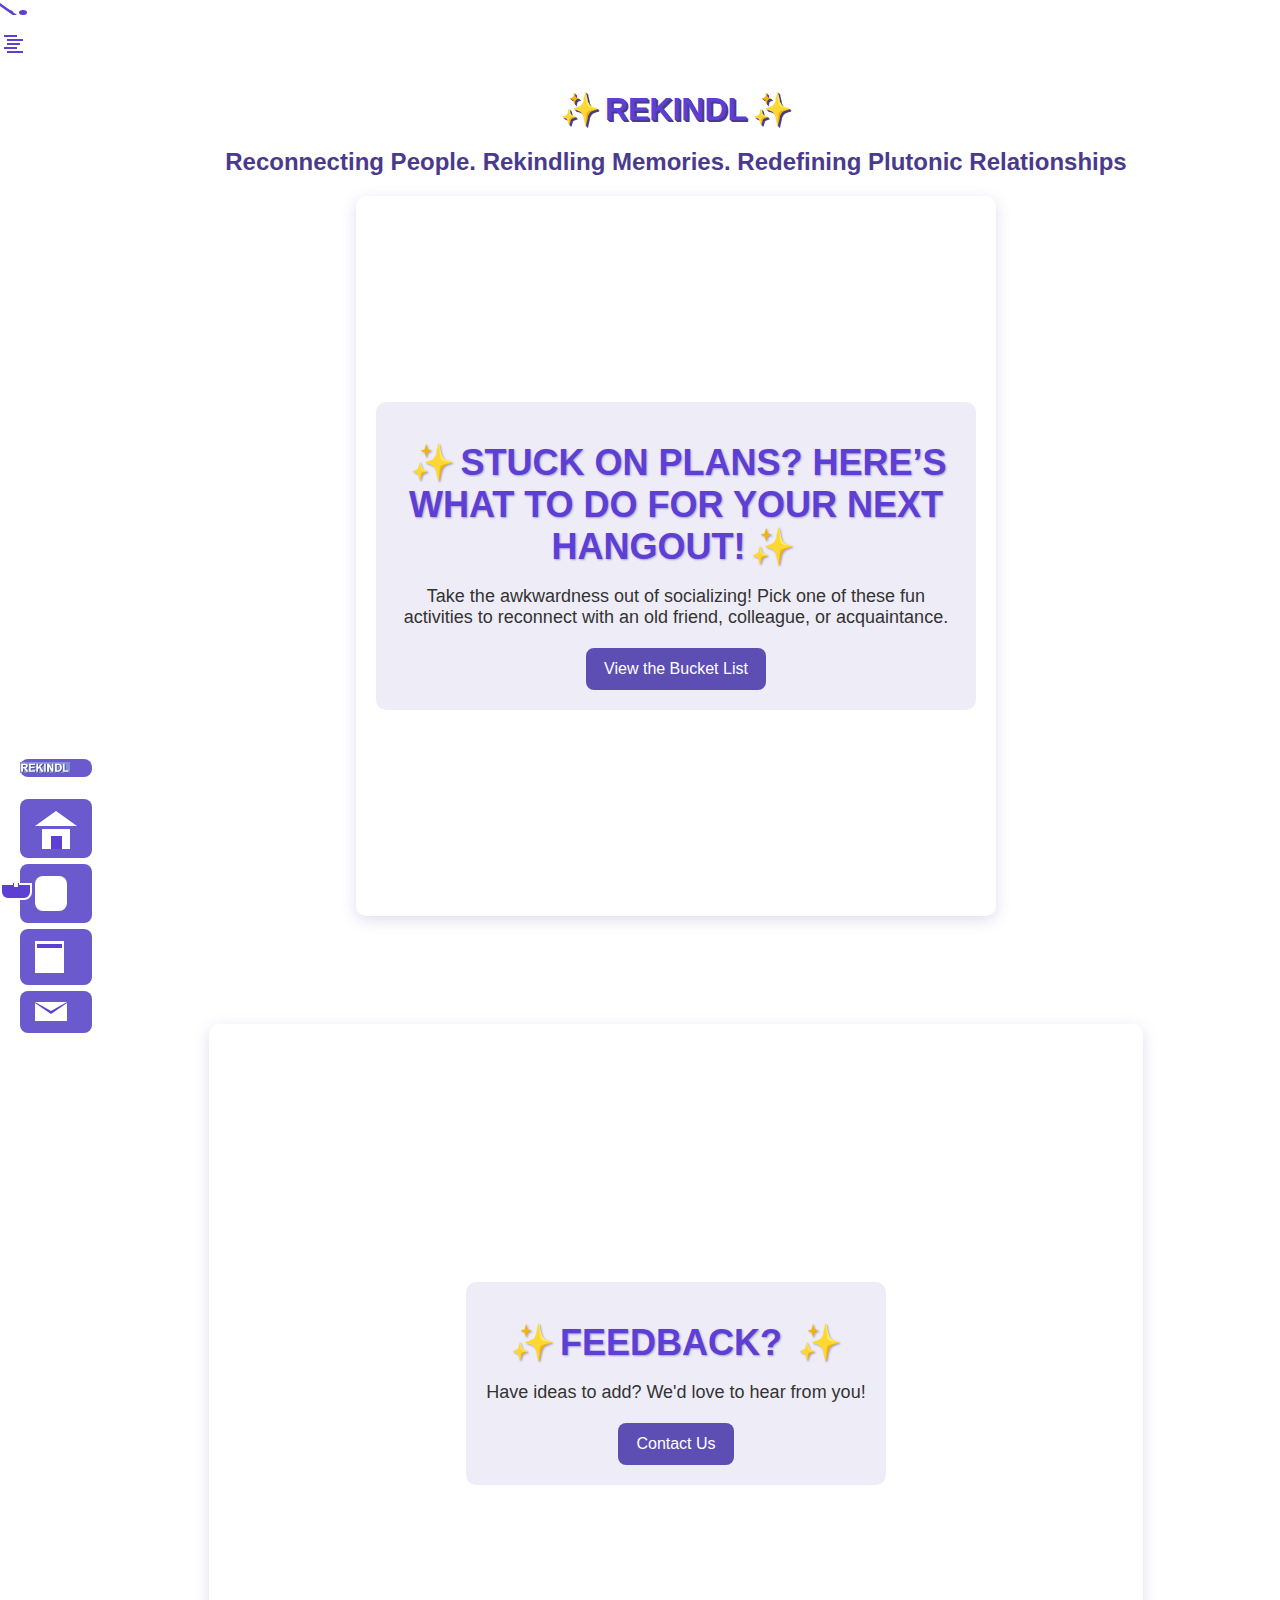
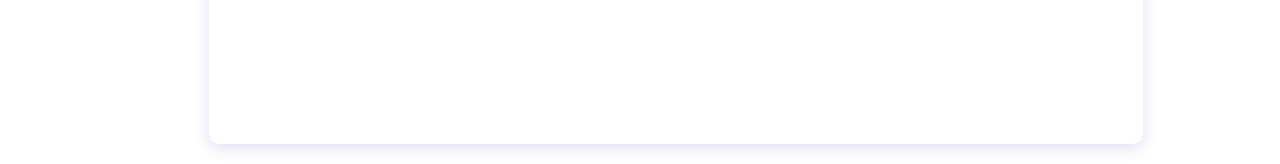
==== res/index.html @ 1a6eeeec "done" ====
<!DOCTYPE html>
<html lang="en">
<head>
    <meta charset="UTF-8">
    <meta name="viewport" content="width=device-width, initial-scale=1.0">
    <title>Reconnect & Explore</title>
    <link rel="stylesheet" href="style.css">
</head>
<body>

<!-- Navigation Bar -->
<nav>
        <li class="logo-item">
            <a href="index.html">
                <img src="logo.png" alt="Logo" class="logo">
            </a>
        </li>
    <ul>
        <li>
            <a href="index.html">
            <div class="home-icon">
                <div class="roof">
                    <div class="roof-edge"></div>
                </div>
                <div class="front"></div>
            </div>
            </a>
        </li>
        <li>
            <a href="about.html">
            <div class="about-icon">
                <div class="head">
                    <div class="eyes"></div>
                    <div class="beard"></div>
                </div>
            </div>
            </a>
        </li>
        <li>
            <a href="bucketList.html">
            <div class="work-icon">
                <div class="paper"></div>
                <div class="lines"></div>
                <div class="lines"></div>
                <div class="lines"></div>
            </div>
            </a>
        </li>
        <li>
            <a href="#.html">
            <div class="mail-icon">
                <div class="mail-base">
                    <div class="mail-top"></div>
                </div>
            </div>
            </a>
        </li>
    </ul>
</nav>
<div class="center">
    <div class="center-container">
    <section>
        <h1>ReKindl</h1>
        <h2>Reconnecting People. Rekindling Memories. Redefining Plutonic Relationships</h2>
    </section>

    <!-- Hero Section -->
    <header class="hero">
        <div class="hero-text">
            <h1>Stuck on Plans? Here’s What to Do for Your Next Hangout!</h1>
            <p>Take the awkwardness out of socializing! Pick one of these fun activities to reconnect with an old friend, colleague, or acquaintance.</p>
            <a href="bucketList.html" class="btn">View the Bucket List</a>
        </div>
    </header>


<!--            &lt;!&ndash; About Section &ndash;&gt;-->
<!--            <section id="bucketList" class="bucketList">-->
<!--                <h2>Why Reconnect?</h2>-->
<!--                <p>Life gets busy, and sometimes we lose touch with people we care about. This bucket list is designed to help you break the ice and create meaningful connections again.</p>-->
<!--            </section>-->

            <!-- Contact Section -->
        <br>
        <br>
        <br>
        <br>
        <br>
        <br>

        <section id="contact" class="hero">
            <div class="hero-text">
            <h1>Feedback? </h1>
                <p>Have ideas to add? We'd love to hear from you!</p>
                <a href="mailto:contact@reconnect.com" class="btn" style="color: white;">Contact Us</a>
            </div>
            </section>

    </div>
</div>



<script src="script.js"></script>
</body>
</html>
---- res/style.css ----
/* General Styles */
body {
    display: flex;
    justify-content: center;
    align-items: center;
    font-family: "Poppins", sans-serif;
    background: white;
    color: #333;
    min-height: 100vh;
    text-align: center;
    padding: 20px;
    margin: 0;
    padding-top: 70px;
    max-width: 100%;
}

/* Container */
.container {
    width: 100%;
    text-align: center;
    max-width: 1200px;
    margin: auto;
    background: white;
    padding: 25px;
    border-radius: 12px;
    box-shadow: 0 4px 10px rgba(102, 51, 153, 0.2);
    animation: fadeIn 0.6s ease-in-out;
}

section {
    width: 100%;
    text-align: center;
    position: relative;
    left: 0; /* Changed from 100px to center properly */
}

/* Heading */
h1 {
    margin: 20px 0 10px 0;
    font-size: 32px;
    font-family: 'Montserrat', sans-serif;
    text-transform: uppercase;
    text-shadow: 1px 1px 0px #4a3a8c,
    2px 2px 0px #4a3a8c;
    color: #5d3fd3; /* Changed from white to purple for white background */
}

p {
    font-size: 16px;
    color: #333;
    margin-bottom: 20px;
}

/* Checklist Styling */
ul {
    list-style: none;
    padding: 0;
    max-height: 400px;
    overflow-y: auto;
    scrollbar-width: thin;
    scrollbar-color: #6a5acd transparent;
}

/* Individual List Item */
li {
    display: flex;
    align-items: center;
    justify-content: space-between;
    padding: 12px 15px;
    margin: 6px 0;
    background: #6a5acd;
    border-radius: 8px;
    font-size: 16px;
    transition: background 0.3s;
    color: white;
}

li:hover {
    background: #5d4eb3;
}

/* Custom Checkboxes */
input[type="checkbox"] {
    transform: scale(1.3);
    cursor: pointer;
    accent-color: #4a3a8c;
}

/* Reset Button */
button {
    margin-top: 20px;
    padding: 12px 18px;
    border: none;
    background: #6a5acd;
    color: white;
    font-size: 16px;
    cursor: pointer;
    border-radius: 8px;
    transition: 0.3s ease;
}

button:hover {
    background: #5d4eb3;
}

/* Scrollbar Customization */
ul::-webkit-scrollbar {
    width: 6px;
}

ul::-webkit-scrollbar-thumb {
    background: #6a5acd;
    border-radius: 10px;
}

ul::-webkit-scrollbar-track {
    background: transparent;
}

/* Fade-in Animation */
@keyframes fadeIn {
    from {
        opacity: 0;
        transform: translateY(-10px);
    }
    to {
        opacity: 1;
        transform: translateY(0);
    }
}

/* Navigation Bar */
*,*:before,*:after {
    box-sizing: border-box;
}

:after {
    content: "";
}

h2 {
    font-size: 24px;
    color: #4a3a8c;
}

/* Side Navigation Icons */
nav.side-nav {
        float: left;
        position: fixed;
        top: 0;
        left: 0;
        background: transparent;
        z-index: 100;
    }

nav.side-nav ul {
    text-align: center;
}

nav.side-nav ul li {
    position: relative;
    width: 70px;
    cursor: pointer;
    background: #5d3fd3;
    text-transform: uppercase;
    transition: all .4s ease-out;
    color: white;
}

nav.side-nav ul li:after {
    position: absolute;
    background: white;
    color: #5d3fd3;
    top: 0;
    left: 70px;
    width: 70px; height: 100%;
    opacity: .5;
    transform: perspective(400px) rotateY(90deg);
    transform-origin: 0 100%;
    transition: all .4s ease-out;
}

nav.side-nav ul li:nth-child(1):after {
    content: "Home";
    line-height: 88px;
}
nav.side-nav ul li:nth-child(2):after {
    content: "bucketList";
    line-height: 88px;
}
nav.side-nav ul li:nth-child(3):after {
    content: "Work";
    line-height: 85px;
}
nav.side-nav ul li:nth-child(4):after {
    content: "Say hi";
    line-height: 70px;
}

nav.side-nav ul li:hover {
    transform: translateX(-70px);
}

nav.side-nav ul li:hover:after {
    opacity: 1;
    transform: perspective(400px) rotateY(0deg) scale(1);
}

nav.side-nav ul li > div {
    display: inline-block;
    padding: 25px 0;
    background: transparent;
}

nav.side-nav ul li div { position: relative; }

/* Icon designs */
.roof {
    width: 0;
    height: 0;
    top: 2px;
    border-style: solid;
    border-width: 0 21px 15px 21px;
    border-color: transparent transparent #ffffff transparent;
}

.roof-edge {
    position: absolute;
    z-index: 20;
    left: -17px;
    top: 3px;
    width: 0;
    height: 0;
    border-style: solid;
    border-width: 0 17px 12px 17px;
    border-color: transparent transparent #5d3fd3 transparent;
}
/*white triangle over blue-violet triangle*/
.roof-edge:after {
    position: absolute;
    left: -14.5px;
    top: 3px;
    width: 0;
    height: 0;
    border-style: solid;
    border-width: 0 14.5px 10px 14.5px;
    border-color: transparent transparent white transparent;
}

.front {
    position: relative;
    top: 3px;
    width: 28.5px;
    height: 20px;
    margin: 0 auto;
    background: white;
}
/*door*/
.front:after {
    position: absolute;
    background: #5d3fd3;
    width: 11px;
    height: 13px;
    bottom: 0;
    left: 9px;
}

/*/// About me ////*/

.head {
    width: 32px;
    height: 35px;
    background: white;
    border-radius: 8px;
}
/*mouth*/
.head:after {
    width: 4px;
    height: 10px;
    background: white;
    position: absolute;
    border-radius: 4px 0 0 4px;
    top: 21px;
    left: 14px;
    transform: rotate(270deg);
}

.eyes {
    width: 8px;
    height: 5px;
    border-radius: 50%;
    position: absolute;
    top: 10px;
    left: 5px;
    background: #5d3fd3;
}
/*right eye*/
.eyes:after {
    width: 8px;
    height: 5px;
    border-radius: 50%;
    position: absolute;
    top: 0;
    left: 14px;
    background: #5d3fd3;
}

.beard {
    width: 32px;
    height: 17px;
    background: #5d3fd3;
    border: 2px solid white;
    position: absolute;
    bottom: 0;
    left: 0;
    border-radius: 0 0 8px 8px;
}
/*nose*/
.beard:after {
    position: absolute;
    top: -2px;
    left: 11px;
    background: white;
    width: 6px;
    height: 4px;
    border-left: 1px solid #5d3fd3;
    border-right: 1px solid #5d3fd3;
}

/*//work//*/

.paper {
    position: relative;
    height: 32px;
    width: 29px;
    background: white;
    border: 2px solid white;
}

/*window*/
.paper:after {
    position: absolute;
    top: 1px;
    left: 0;
    width: 25px;
    height: 29px;
    background: white;
    border-top: 4px solid #5d3fd3;
}

.lines {
    position: absolute;
    top: 36px;
    left: 5px;
    width: 11px;
    box-shadow: 0 0 0 1px #5d3fd3;
}

.lines:after {
    position: absolute;
    top: 4px;
    left: 3px;
    width: 14px;
    box-shadow: 0 0 0 1px #5d3fd3;
}

.lines:nth-child(2) {
    position: absolute;
    top: 44px;
    left: 8px;
    width: 11px;
}

.lines:nth-child(2):after {
    position: absolute;
    top: 4px;
    left: -3px;
    width: 11px;
}

.lines:nth-child(3) {
    position: absolute;
    top: 52px;
    left: 8px;
    width: 14px;
}

.lines:nth-child(3):after {
    display: none;
}

/*//mail //*/

.mail-base {
    position: relative;
    width: 32px;
    height: 18px;
    background: white;
}

.mail-top {
    position: absolute;
    z-index: 20;
    left: 0;
    top: 0;
    width: 0;
    height: 0;
    transform: rotate(180deg);
    border-style: solid;
    border-width: 0 16px 11px 16px;
    border-color: transparent transparent #5d3fd3 transparent;
}

.mail-top:after {
    position: absolute;
    z-index: 20;
    left: -16px;
    top: 3px;
    width: 0;
    height: 0;
    border-style: solid;
    border-width: 0 16px 9px 16px;
    border-color: transparent transparent white transparent;
}

/* Hero Section */
.hero {
    height: 80vh;
    display: flex;
    flex-direction: column;
    align-items: center;
    justify-content: center;
    text-align: center;
    color: #333; /* Changed from white to dark for white background */
    padding: 20px;
    background: white; /* Changed from gradient to white */
    border-radius: 10px;
    box-shadow: 0 4px 15px rgba(93, 78, 179, 0.2);
}

.hero-text {
    max-width: 600px;
    background: rgba(93, 78, 179, 0.1); /* Lighter bg for white background */
    padding: 20px;
    border-radius: 10px;
}

.hero h1 {
    font-size: 36px;
    margin-bottom: 10px;
    text-shadow: 1px 1px 2px rgba(93, 78, 179, 0.5);
    color: #5d3fd3; /* Changed from white to purple */
}

.hero p {
    font-size: 18px;
    margin-bottom: 20px;
    color: #333; /* Changed from white to dark */
}

/* Button Styles */
.btn {
    background: #5d4eb3;
    color: white;
    padding: 12px 18px;
    text-decoration: none;
    font-size: 16px;
    border-radius: 8px;
    display: inline-block;
    transition: 0.3s;
}

.btn:hover {
    background: #4a3a8c;
}

/* About Section */
.about, .contact {
    text-align: center;
    padding: 50px 20px;
    max-width: 800px;
    margin: auto;
}

.about p, .contact p {
    font-size: 18px;
    color: #333;
}

/* Contact Section */
.contact {
    background: white; /* Changed from purple to white */
    padding: 50px 20px;
    color: #333; /* Changed from white to dark */
    border-radius: 10px;
    box-shadow: 0 4px 15px rgba(93, 78, 179, 0.2);
}

.contact p {
    color: #333; /* Changed from white to dark */
}

.contact a {
    margin-top: 10px;
    color: #5d3fd3; /* Changed from white to purple */
    text-decoration: underline;
}

.center-container {
    display: flex;
    flex-direction: column;
    align-items: center;
    text-align: center;
    width: 80%;
    margin: 0 auto;
}

/* ===== BUCKET LIST SPECIFIC STYLES ===== */

/* Main Navigation Bar for all pages */
nav.main-nav {
    display: flex;
    justify-content: space-between;
    align-items: center;
    background: #5d3fd3;
    padding: 15px 30px;
    position: fixed;
    top: 0;
    left: 0;
    width: 100%;
    box-shadow: 0 2px 8px rgba(0, 0, 0, 0.1);
    z-index: 1000;
}

nav.main-nav .logo {
    font-size: 24px;
    font-weight: 700;
    color: white;
    text-transform: uppercase;
    letter-spacing: 1px;
}

nav.main-nav .logo a {
    color: white;
    text-decoration: none;
    display: flex;
    align-items: center;
}

nav.main-nav .logo img {
    width: 40px;
    height: auto;
    margin-right: 10px;
}

nav.main-nav ul {
    display: flex;
    list-style: none;
    margin: 0;
    padding: 0;
    max-height: none;
    overflow: visible;
}

nav.main-nav ul li {
    margin: 0 10px;
    background: transparent;
    width: auto;
    transform: none;
}

nav.main-nav ul li a {
    color: white;
    text-decoration: none;
    padding: 8px 15px;
    border-radius: 5px;
    transition: background 0.3s;
}

nav.main-nav ul li a:hover, nav.main-nav ul li a.active {
    background: rgba(255, 255, 255, 0.2);
}

/* Bucket List Container */
.container h1 {
    color: #5d3fd3;
    font-size: 32px;
    margin: 20px 0 15px;
    text-shadow: none;
    text-transform: none;
}

/* Bucket List Items */
#bucket-list {
    margin: 20px 0;
}

#bucket-list li {
    background: #6a5acd;
    padding: 15px;
    margin-bottom: 10px;
    border-radius: 8px;
    display: flex;
    align-items: center;
    justify-content: space-between;
    transition: all 0.3s;
    cursor: pointer;
    color: white;
}

#bucket-list li:hover {
    background: #5d4eb3;
    transform: translateY(-2px);
}

#bucket-list li.completed {
    background: #9084db;
    text-decoration: line-through;
    opacity: 0.7;
}

/* Reset Button for Bucket List */
#reset {
    background: #5d3fd3;
    color: white;
    border: none;
    padding: 12px 24px;
    border-radius: 8px;
    font-size: 16px;
    cursor: pointer;
    transition: all 0.3s;
    margin-top: 20px;
}

#reset:hover {
    background: #4a3a8c;
    transform: translateY(-2px);
}

/* Adjustments for mobile view */
@media (max-width: 768px) {
    nav.main-nav {
        flex-direction: column;
        padding: 15px;
    }

    nav.main-nav .logo {
        margin-bottom: 15px;
    }

    nav.main-nav ul {
        width: 100%;
        justify-content: center;
    }

    nav.main-nav ul li {
        margin: 0 5px;
    }

    .container {
        padding: 15px;
    }

    nav.side-nav {
        display: none; /* Hide side nav on mobile */
    }
}

/* Fun emoji animations for bucket list */
@keyframes bounce {
    0%, 100% { transform: translateY(0); }
    50% { transform: translateY(-10px); }
}

h1::before,
h1::after {
    content: "✨";
    display: inline-block;
    animation: bounce 2s infinite;
    margin: 0 5px;
}

/* Additional styles for the center class */
.center {
    width: 100%;
    display: flex;
    justify-content: center;
    align-items: center;
}

/* Style the logo */
.logo {
    width: 50px;
    height: auto;
    margin-right: 20px;
}

/* Optionally style the logo list item */
.logo-item {
    list-style-type: none;
    padding: 0;
    margin: 0;
}
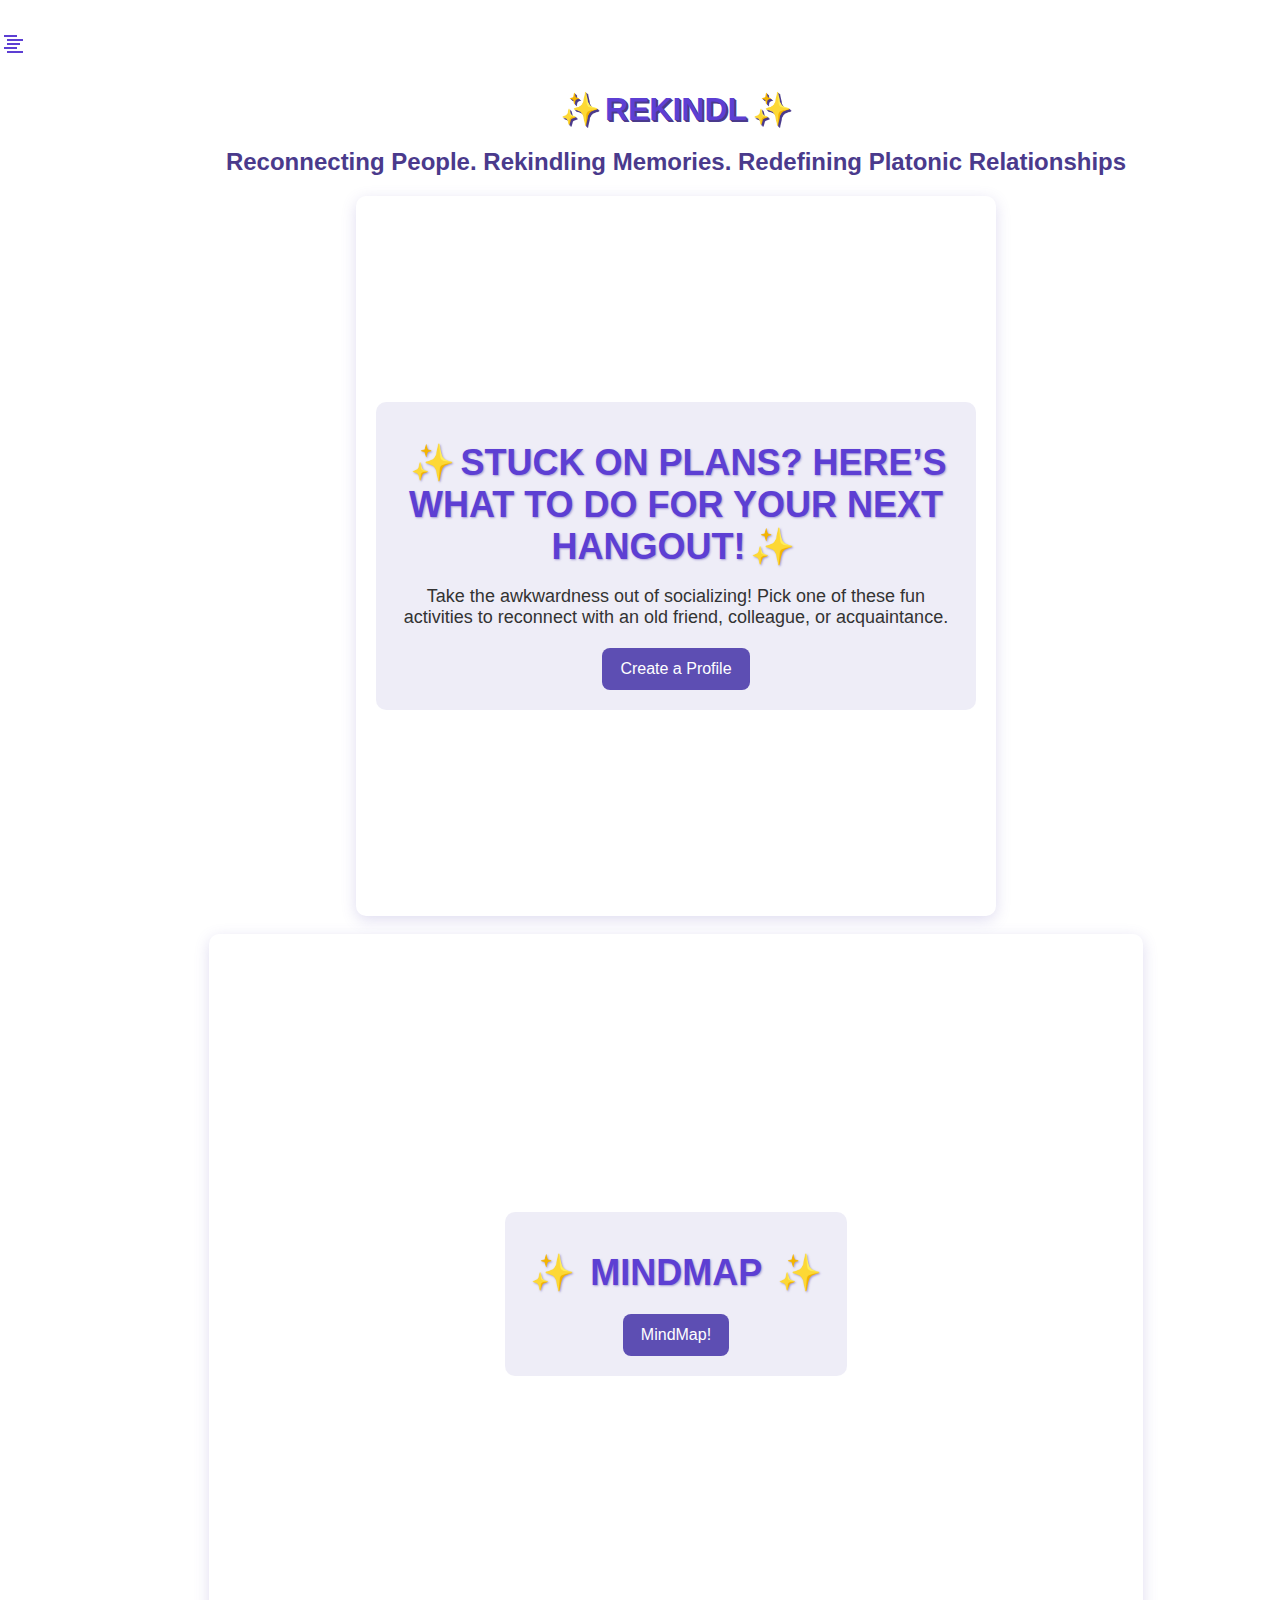
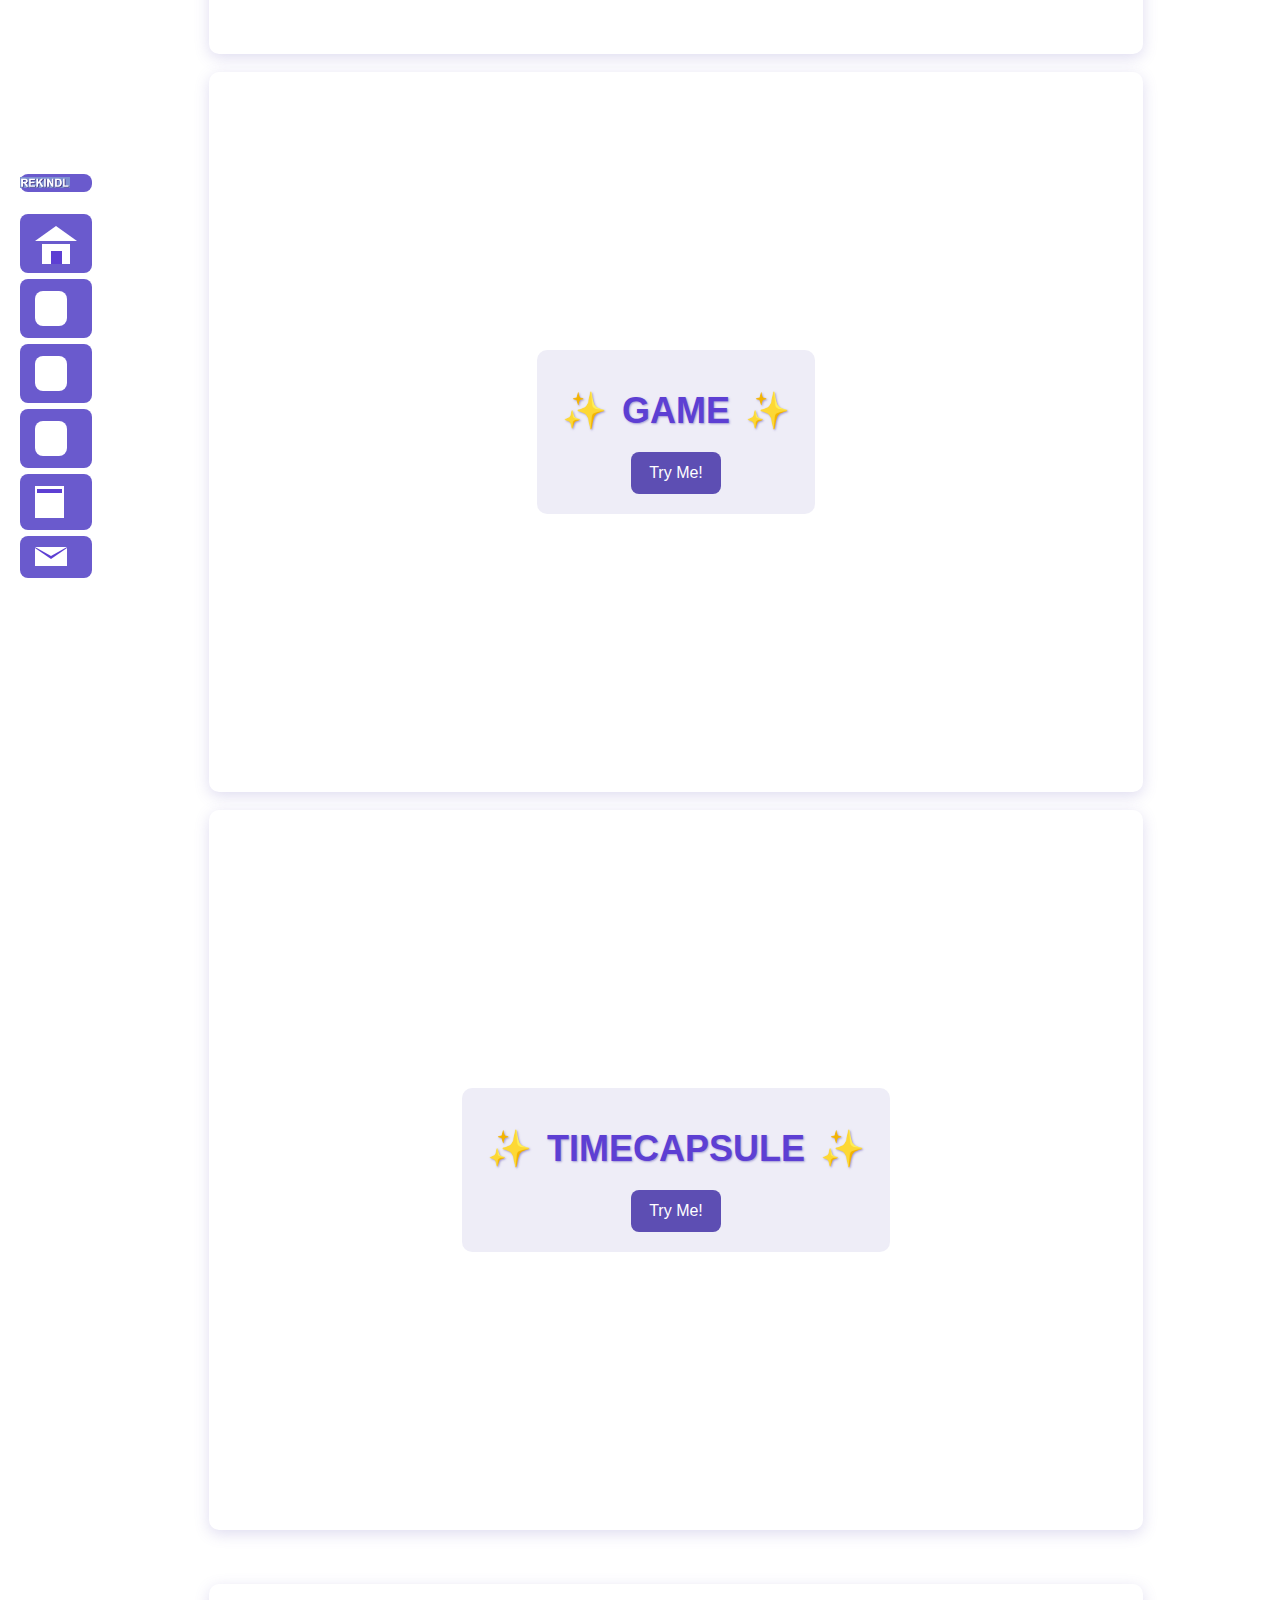
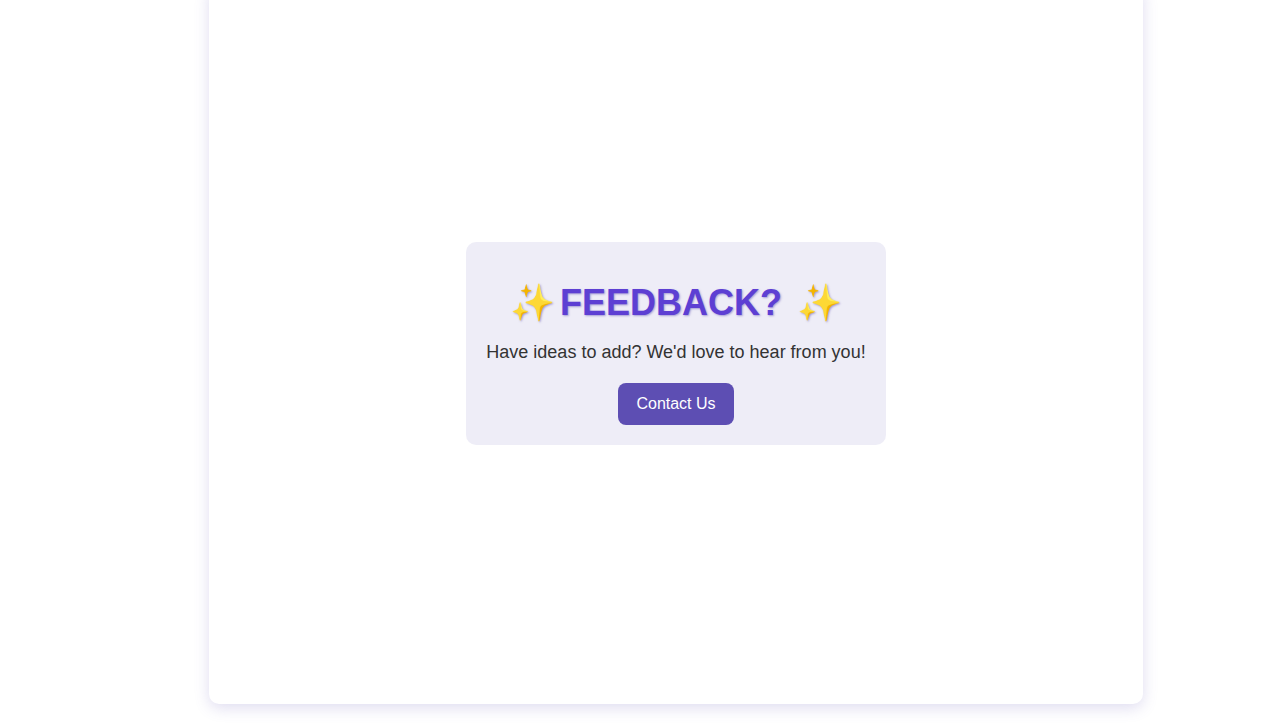
==== commit 8b8934ef: "last changes" ====
--- a/res/index.html
+++ b/res/index.html
@@ -1,106 +1,143 @@
-<!DOCTYPE html>
-<html lang="en">
-<head>
-    <meta charset="UTF-8">
-    <meta name="viewport" content="width=device-width, initial-scale=1.0">
-    <title>Reconnect & Explore</title>
-    <link rel="stylesheet" href="style.css">
-</head>
-<body>
-
-<!-- Navigation Bar -->
-<nav>
-        <li class="logo-item">
-            <a href="index.html">
-                <img src="logo.png" alt="Logo" class="logo">
-            </a>
-        </li>
-    <ul>
-        <li>
-            <a href="index.html">
-            <div class="home-icon">
-                <div class="roof">
-                    <div class="roof-edge"></div>
-                </div>
-                <div class="front"></div>
-            </div>
-            </a>
-        </li>
-        <li>
-            <a href="about.html">
-            <div class="about-icon">
-                <div class="head">
-                    <div class="eyes"></div>
-                    <div class="beard"></div>
-                </div>
-            </div>
-            </a>
-        </li>
-        <li>
-            <a href="bucketList.html">
-            <div class="work-icon">
-                <div class="paper"></div>
-                <div class="lines"></div>
-                <div class="lines"></div>
-                <div class="lines"></div>
-            </div>
-            </a>
-        </li>
-        <li>
-            <a href="#.html">
-            <div class="mail-icon">
-                <div class="mail-base">
-                    <div class="mail-top"></div>
-                </div>
-            </div>
-            </a>
-        </li>
-    </ul>
-</nav>
-<div class="center">
-    <div class="center-container">
-    <section>
-        <h1>ReKindl</h1>
-        <h2>Reconnecting People. Rekindling Memories. Redefining Plutonic Relationships</h2>
-    </section>
-
-    <!-- Hero Section -->
-    <header class="hero">
-        <div class="hero-text">
-            <h1>Stuck on Plans? Here’s What to Do for Your Next Hangout!</h1>
-            <p>Take the awkwardness out of socializing! Pick one of these fun activities to reconnect with an old friend, colleague, or acquaintance.</p>
-            <a href="bucketList.html" class="btn">View the Bucket List</a>
-        </div>
-    </header>
-
-
-<!--            &lt;!&ndash; About Section &ndash;&gt;-->
-<!--            <section id="bucketList" class="bucketList">-->
-<!--                <h2>Why Reconnect?</h2>-->
-<!--                <p>Life gets busy, and sometimes we lose touch with people we care about. This bucket list is designed to help you break the ice and create meaningful connections again.</p>-->
-<!--            </section>-->
-
-            <!-- Contact Section -->
-        <br>
-        <br>
-        <br>
-        <br>
-        <br>
-        <br>
-
-        <section id="contact" class="hero">
-            <div class="hero-text">
-            <h1>Feedback? </h1>
-                <p>Have ideas to add? We'd love to hear from you!</p>
-                <a href="mailto:contact@reconnect.com" class="btn" style="color: white;">Contact Us</a>
-            </div>
-            </section>
-
-    </div>
-</div>
-
-
-
-<script src="script.js"></script>
-</body>
-</html>
+<!DOCTYPE html>
+<html lang="en">
+<head>
+    <meta charset="UTF-8">
+    <meta name="viewport" content="width=device-width, initial-scale=1.0">
+    <title>Reconnect & Explore</title>
+    <link rel="stylesheet" href="style.css">
+</head>
+<body>
+
+<!-- Navigation Bar -->
+<nav>
+    <li class="logo-item">
+        <a href="index.html">
+            <img src="logo.png" alt="Logo" class="logo">
+        </a>
+    </li>
+    <ul>
+        <li>
+            <a href="index.html">
+                <div class="home-icon">
+                    <div class="roof">
+                    </div>
+                    <div class="front"></div>
+                </div>
+            </a>
+        </li>
+        <li>
+            <a href="about.html">
+                <div class="about-icon">
+                    <div class="head">
+                    </div>
+                </div>
+            </a>
+        </li>
+        <li>
+            <a href="mind_map.html">
+                <div class="about-icon">
+                    <div class="head">
+                    </div>
+                </div>
+            </a>
+        </li>
+        <li>
+            <a href="battleship.html">
+                <div class="about-icon">
+                    <div class="head">
+                    </div>
+                </div>
+            </a>
+        </li>
+        <li>
+            <a href="bucketList.html">
+                <div class="work-icon">
+                    <div class="paper"></div>
+                    <div class="lines"></div>
+                    <div class="lines"></div>
+                    <div class="lines"></div>
+                </div>
+            </a>
+        </li>
+        <li>
+            <a href="#.html">
+                <div class="mail-icon">
+                    <div class="mail-base">
+                        <div class="mail-top"></div>
+                    </div>
+                </div>
+            </a>
+        </li>
+    </ul>
+</nav>
+
+<div class="center">
+    <div class="center-container">
+    <section>
+        <h1>ReKindl</h1>
+        <h2>Reconnecting People. Rekindling Memories. Redefining Platonic Relationships</h2>
+    </section>
+
+    <!-- Hero Section -->
+    <header class="hero">
+        <div class="hero-text">
+            <h1>Stuck on Plans? Here’s What to Do for Your Next Hangout!</h1>
+            <p>Take the awkwardness out of socializing! Pick one of these fun activities to reconnect with an old friend, colleague, or acquaintance.</p>
+            <a href="profile.html" class="btn">Create a Profile</a>
+        </div>
+    </header>
+
+
+<!--            &lt;!&ndash; About Section &ndash;&gt;-->
+<!--            <section id="bucketList" class="bucketList">-->
+<!--                <h2>Why Reconnect?</h2>-->
+<!--                <p>Life gets busy, and sometimes we lose touch with people we care about. This bucket list is designed to help you break the ice and create meaningful connections again.</p>-->
+<!--            </section>-->
+
+            <!-- Contact Section -->
+        <br>
+        <section id="mindmap" class="hero">
+            <div class="hero-text">
+                <h1> Mindmap </h1>
+                <p></p>
+                <a href="mind_map.html" class="btn">MindMap!</a>
+            </div>
+        </section>
+        <br>
+        <section id="game" class="hero">
+            <div class="hero-text">
+                <h1> Game </h1>
+                <p></p>
+                <a href="battleshipsgame.html" class="btn">Try Me!</a>
+            </div>
+        </section>
+        <br>
+        <section id="timecapsule" class="hero">
+            <div class="hero-text">
+                <h1> TimeCapsule </h1>
+                <p></p>
+                <a href="TimeCapsule.html" class="btn">Try Me!</a>
+            </div>
+        </section>
+        <br>
+        <br>
+        <br>
+
+        <section id="contact" class="hero">
+            <div class="hero-text">
+            <h1>Feedback? </h1>
+                <p>Have ideas to add? We'd love to hear from you!</p>
+                <a href="mailto:contact@reconnect.com" class="btn" style="color: white;">Contact Us</a>
+            </div>
+            </section>
+
+
+
+    </div>
+</div>
+
+
+
+<script src="script.js"></script>
+</body>
+</html>
--- a/res/style.css
+++ b/res/style.css
@@ -1,703 +1,662 @@
-/* General Styles */
-body {
-    display: flex;
-    justify-content: center;
-    align-items: center;
-    font-family: "Poppins", sans-serif;
-    background: white;
-    color: #333;
-    min-height: 100vh;
-    text-align: center;
-    padding: 20px;
-    margin: 0;
-    padding-top: 70px;
-    max-width: 100%;
-}
-
-/* Container */
-.container {
-    width: 100%;
-    text-align: center;
-    max-width: 1200px;
-    margin: auto;
-    background: white;
-    padding: 25px;
-    border-radius: 12px;
-    box-shadow: 0 4px 10px rgba(102, 51, 153, 0.2);
-    animation: fadeIn 0.6s ease-in-out;
-}
-
-section {
-    width: 100%;
-    text-align: center;
-    position: relative;
-    left: 0; /* Changed from 100px to center properly */
-}
-
-/* Heading */
-h1 {
-    margin: 20px 0 10px 0;
-    font-size: 32px;
-    font-family: 'Montserrat', sans-serif;
-    text-transform: uppercase;
-    text-shadow: 1px 1px 0px #4a3a8c,
-    2px 2px 0px #4a3a8c;
-    color: #5d3fd3; /* Changed from white to purple for white background */
-}
-
-p {
-    font-size: 16px;
-    color: #333;
-    margin-bottom: 20px;
-}
-
-/* Checklist Styling */
-ul {
-    list-style: none;
-    padding: 0;
-    max-height: 400px;
-    overflow-y: auto;
-    scrollbar-width: thin;
-    scrollbar-color: #6a5acd transparent;
-}
-
-/* Individual List Item */
-li {
-    display: flex;
-    align-items: center;
-    justify-content: space-between;
-    padding: 12px 15px;
-    margin: 6px 0;
-    background: #6a5acd;
-    border-radius: 8px;
-    font-size: 16px;
-    transition: background 0.3s;
-    color: white;
-}
-
-li:hover {
-    background: #5d4eb3;
-}
-
-/* Custom Checkboxes */
-input[type="checkbox"] {
-    transform: scale(1.3);
-    cursor: pointer;
-    accent-color: #4a3a8c;
-}
-
-/* Reset Button */
-button {
-    margin-top: 20px;
-    padding: 12px 18px;
-    border: none;
-    background: #6a5acd;
-    color: white;
-    font-size: 16px;
-    cursor: pointer;
-    border-radius: 8px;
-    transition: 0.3s ease;
-}
-
-button:hover {
-    background: #5d4eb3;
-}
-
-/* Scrollbar Customization */
-ul::-webkit-scrollbar {
-    width: 6px;
-}
-
-ul::-webkit-scrollbar-thumb {
-    background: #6a5acd;
-    border-radius: 10px;
-}
-
-ul::-webkit-scrollbar-track {
-    background: transparent;
-}
-
-/* Fade-in Animation */
-@keyframes fadeIn {
-    from {
-        opacity: 0;
-        transform: translateY(-10px);
-    }
-    to {
-        opacity: 1;
-        transform: translateY(0);
-    }
-}
-
-/* Navigation Bar */
-*,*:before,*:after {
-    box-sizing: border-box;
-}
-
-:after {
-    content: "";
-}
-
-h2 {
-    font-size: 24px;
-    color: #4a3a8c;
-}
-
-/* Side Navigation Icons */
-nav.side-nav {
-        float: left;
-        position: fixed;
-        top: 0;
-        left: 0;
-        background: transparent;
-        z-index: 100;
-    }
-
-nav.side-nav ul {
-    text-align: center;
-}
-
-nav.side-nav ul li {
-    position: relative;
-    width: 70px;
-    cursor: pointer;
-    background: #5d3fd3;
-    text-transform: uppercase;
-    transition: all .4s ease-out;
-    color: white;
-}
-
-nav.side-nav ul li:after {
-    position: absolute;
-    background: white;
-    color: #5d3fd3;
-    top: 0;
-    left: 70px;
-    width: 70px; height: 100%;
-    opacity: .5;
-    transform: perspective(400px) rotateY(90deg);
-    transform-origin: 0 100%;
-    transition: all .4s ease-out;
-}
-
-nav.side-nav ul li:nth-child(1):after {
-    content: "Home";
-    line-height: 88px;
-}
-nav.side-nav ul li:nth-child(2):after {
-    content: "bucketList";
-    line-height: 88px;
-}
-nav.side-nav ul li:nth-child(3):after {
-    content: "Work";
-    line-height: 85px;
-}
-nav.side-nav ul li:nth-child(4):after {
-    content: "Say hi";
-    line-height: 70px;
-}
-
-nav.side-nav ul li:hover {
-    transform: translateX(-70px);
-}
-
-nav.side-nav ul li:hover:after {
-    opacity: 1;
-    transform: perspective(400px) rotateY(0deg) scale(1);
-}
-
-nav.side-nav ul li > div {
-    display: inline-block;
-    padding: 25px 0;
-    background: transparent;
-}
-
-nav.side-nav ul li div { position: relative; }
-
-/* Icon designs */
-.roof {
-    width: 0;
-    height: 0;
-    top: 2px;
-    border-style: solid;
-    border-width: 0 21px 15px 21px;
-    border-color: transparent transparent #ffffff transparent;
-}
-
-.roof-edge {
-    position: absolute;
-    z-index: 20;
-    left: -17px;
-    top: 3px;
-    width: 0;
-    height: 0;
-    border-style: solid;
-    border-width: 0 17px 12px 17px;
-    border-color: transparent transparent #5d3fd3 transparent;
-}
-/*white triangle over blue-violet triangle*/
-.roof-edge:after {
-    position: absolute;
-    left: -14.5px;
-    top: 3px;
-    width: 0;
-    height: 0;
-    border-style: solid;
-    border-width: 0 14.5px 10px 14.5px;
-    border-color: transparent transparent white transparent;
-}
-
-.front {
-    position: relative;
-    top: 3px;
-    width: 28.5px;
-    height: 20px;
-    margin: 0 auto;
-    background: white;
-}
-/*door*/
-.front:after {
-    position: absolute;
-    background: #5d3fd3;
-    width: 11px;
-    height: 13px;
-    bottom: 0;
-    left: 9px;
-}
-
-/*/// About me ////*/
-
-.head {
-    width: 32px;
-    height: 35px;
-    background: white;
-    border-radius: 8px;
-}
-/*mouth*/
-.head:after {
-    width: 4px;
-    height: 10px;
-    background: white;
-    position: absolute;
-    border-radius: 4px 0 0 4px;
-    top: 21px;
-    left: 14px;
-    transform: rotate(270deg);
-}
-
-.eyes {
-    width: 8px;
-    height: 5px;
-    border-radius: 50%;
-    position: absolute;
-    top: 10px;
-    left: 5px;
-    background: #5d3fd3;
-}
-/*right eye*/
-.eyes:after {
-    width: 8px;
-    height: 5px;
-    border-radius: 50%;
-    position: absolute;
-    top: 0;
-    left: 14px;
-    background: #5d3fd3;
-}
-
-.beard {
-    width: 32px;
-    height: 17px;
-    background: #5d3fd3;
-    border: 2px solid white;
-    position: absolute;
-    bottom: 0;
-    left: 0;
-    border-radius: 0 0 8px 8px;
-}
-/*nose*/
-.beard:after {
-    position: absolute;
-    top: -2px;
-    left: 11px;
-    background: white;
-    width: 6px;
-    height: 4px;
-    border-left: 1px solid #5d3fd3;
-    border-right: 1px solid #5d3fd3;
-}
-
-/*//work//*/
-
-.paper {
-    position: relative;
-    height: 32px;
-    width: 29px;
-    background: white;
-    border: 2px solid white;
-}
-
-/*window*/
-.paper:after {
-    position: absolute;
-    top: 1px;
-    left: 0;
-    width: 25px;
-    height: 29px;
-    background: white;
-    border-top: 4px solid #5d3fd3;
-}
-
-.lines {
-    position: absolute;
-    top: 36px;
-    left: 5px;
-    width: 11px;
-    box-shadow: 0 0 0 1px #5d3fd3;
-}
-
-.lines:after {
-    position: absolute;
-    top: 4px;
-    left: 3px;
-    width: 14px;
-    box-shadow: 0 0 0 1px #5d3fd3;
-}
-
-.lines:nth-child(2) {
-    position: absolute;
-    top: 44px;
-    left: 8px;
-    width: 11px;
-}
-
-.lines:nth-child(2):after {
-    position: absolute;
-    top: 4px;
-    left: -3px;
-    width: 11px;
-}
-
-.lines:nth-child(3) {
-    position: absolute;
-    top: 52px;
-    left: 8px;
-    width: 14px;
-}
-
-.lines:nth-child(3):after {
-    display: none;
-}
-
-/*//mail //*/
-
-.mail-base {
-    position: relative;
-    width: 32px;
-    height: 18px;
-    background: white;
-}
-
-.mail-top {
-    position: absolute;
-    z-index: 20;
-    left: 0;
-    top: 0;
-    width: 0;
-    height: 0;
-    transform: rotate(180deg);
-    border-style: solid;
-    border-width: 0 16px 11px 16px;
-    border-color: transparent transparent #5d3fd3 transparent;
-}
-
-.mail-top:after {
-    position: absolute;
-    z-index: 20;
-    left: -16px;
-    top: 3px;
-    width: 0;
-    height: 0;
-    border-style: solid;
-    border-width: 0 16px 9px 16px;
-    border-color: transparent transparent white transparent;
-}
-
-/* Hero Section */
-.hero {
-    height: 80vh;
-    display: flex;
-    flex-direction: column;
-    align-items: center;
-    justify-content: center;
-    text-align: center;
-    color: #333; /* Changed from white to dark for white background */
-    padding: 20px;
-    background: white; /* Changed from gradient to white */
-    border-radius: 10px;
-    box-shadow: 0 4px 15px rgba(93, 78, 179, 0.2);
-}
-
-.hero-text {
-    max-width: 600px;
-    background: rgba(93, 78, 179, 0.1); /* Lighter bg for white background */
-    padding: 20px;
-    border-radius: 10px;
-}
-
-.hero h1 {
-    font-size: 36px;
-    margin-bottom: 10px;
-    text-shadow: 1px 1px 2px rgba(93, 78, 179, 0.5);
-    color: #5d3fd3; /* Changed from white to purple */
-}
-
-.hero p {
-    font-size: 18px;
-    margin-bottom: 20px;
-    color: #333; /* Changed from white to dark */
-}
-
-/* Button Styles */
-.btn {
-    background: #5d4eb3;
-    color: white;
-    padding: 12px 18px;
-    text-decoration: none;
-    font-size: 16px;
-    border-radius: 8px;
-    display: inline-block;
-    transition: 0.3s;
-}
-
-.btn:hover {
-    background: #4a3a8c;
-}
-
-/* About Section */
-.about, .contact {
-    text-align: center;
-    padding: 50px 20px;
-    max-width: 800px;
-    margin: auto;
-}
-
-.about p, .contact p {
-    font-size: 18px;
-    color: #333;
-}
-
-/* Contact Section */
-.contact {
-    background: white; /* Changed from purple to white */
-    padding: 50px 20px;
-    color: #333; /* Changed from white to dark */
-    border-radius: 10px;
-    box-shadow: 0 4px 15px rgba(93, 78, 179, 0.2);
-}
-
-.contact p {
-    color: #333; /* Changed from white to dark */
-}
-
-.contact a {
-    margin-top: 10px;
-    color: #5d3fd3; /* Changed from white to purple */
-    text-decoration: underline;
-}
-
-.center-container {
-    display: flex;
-    flex-direction: column;
-    align-items: center;
-    text-align: center;
-    width: 80%;
-    margin: 0 auto;
-}
-
-/* ===== BUCKET LIST SPECIFIC STYLES ===== */
-
-/* Main Navigation Bar for all pages */
-nav.main-nav {
-    display: flex;
-    justify-content: space-between;
-    align-items: center;
-    background: #5d3fd3;
-    padding: 15px 30px;
-    position: fixed;
-    top: 0;
-    left: 0;
-    width: 100%;
-    box-shadow: 0 2px 8px rgba(0, 0, 0, 0.1);
-    z-index: 1000;
-}
-
-nav.main-nav .logo {
-    font-size: 24px;
-    font-weight: 700;
-    color: white;
-    text-transform: uppercase;
-    letter-spacing: 1px;
-}
-
-nav.main-nav .logo a {
-    color: white;
-    text-decoration: none;
-    display: flex;
-    align-items: center;
-}
-
-nav.main-nav .logo img {
-    width: 40px;
-    height: auto;
-    margin-right: 10px;
-}
-
-nav.main-nav ul {
-    display: flex;
-    list-style: none;
-    margin: 0;
-    padding: 0;
-    max-height: none;
-    overflow: visible;
-}
-
-nav.main-nav ul li {
-    margin: 0 10px;
-    background: transparent;
-    width: auto;
-    transform: none;
-}
-
-nav.main-nav ul li a {
-    color: white;
-    text-decoration: none;
-    padding: 8px 15px;
-    border-radius: 5px;
-    transition: background 0.3s;
-}
-
-nav.main-nav ul li a:hover, nav.main-nav ul li a.active {
-    background: rgba(255, 255, 255, 0.2);
-}
-
-/* Bucket List Container */
-.container h1 {
-    color: #5d3fd3;
-    font-size: 32px;
-    margin: 20px 0 15px;
-    text-shadow: none;
-    text-transform: none;
-}
-
-/* Bucket List Items */
-#bucket-list {
-    margin: 20px 0;
-}
-
-#bucket-list li {
-    background: #6a5acd;
-    padding: 15px;
-    margin-bottom: 10px;
-    border-radius: 8px;
-    display: flex;
-    align-items: center;
-    justify-content: space-between;
-    transition: all 0.3s;
-    cursor: pointer;
-    color: white;
-}
-
-#bucket-list li:hover {
-    background: #5d4eb3;
-    transform: translateY(-2px);
-}
-
-#bucket-list li.completed {
-    background: #9084db;
-    text-decoration: line-through;
-    opacity: 0.7;
-}
-
-/* Reset Button for Bucket List */
-#reset {
-    background: #5d3fd3;
-    color: white;
-    border: none;
-    padding: 12px 24px;
-    border-radius: 8px;
-    font-size: 16px;
-    cursor: pointer;
-    transition: all 0.3s;
-    margin-top: 20px;
-}
-
-#reset:hover {
-    background: #4a3a8c;
-    transform: translateY(-2px);
-}
-
-/* Adjustments for mobile view */
-@media (max-width: 768px) {
-    nav.main-nav {
-        flex-direction: column;
-        padding: 15px;
-    }
-
-    nav.main-nav .logo {
-        margin-bottom: 15px;
-    }
-
-    nav.main-nav ul {
-        width: 100%;
-        justify-content: center;
-    }
-
-    nav.main-nav ul li {
-        margin: 0 5px;
-    }
-
-    .container {
-        padding: 15px;
-    }
-
-    nav.side-nav {
-        display: none; /* Hide side nav on mobile */
-    }
-}
-
-/* Fun emoji animations for bucket list */
-@keyframes bounce {
-    0%, 100% { transform: translateY(0); }
-    50% { transform: translateY(-10px); }
-}
-
-h1::before,
-h1::after {
-    content: "✨";
-    display: inline-block;
-    animation: bounce 2s infinite;
-    margin: 0 5px;
-}
-
-/* Additional styles for the center class */
-.center {
-    width: 100%;
-    display: flex;
-    justify-content: center;
-    align-items: center;
-}
-
-/* Style the logo */
-.logo {
-    width: 50px;
-    height: auto;
-    margin-right: 20px;
-}
-
-/* Optionally style the logo list item */
-.logo-item {
-    list-style-type: none;
-    padding: 0;
-    margin: 0;
+/* General Styles */
+body {
+    display: flex;
+    justify-content: center;
+    align-items: center;
+    font-family: "Poppins", sans-serif;
+    background: white;
+    color: #333;
+    min-height: 100vh;
+    text-align: center;
+    padding: 20px;
+    margin: 0;
+    padding-top: 70px;
+    max-width: 100%;
+}
+
+/* Container */
+.container {
+    width: 100%;
+    text-align: center;
+    max-width: 1200px;
+    margin: auto;
+    background: white;
+    padding: 25px;
+    border-radius: 12px;
+    box-shadow: 0 4px 10px rgba(102, 51, 153, 0.2);
+    animation: fadeIn 0.6s ease-in-out;
+}
+
+section {
+    width: 100%;
+    text-align: center;
+    position: relative;
+    left: 0; /* Changed from 100px to center properly */
+}
+
+/* Heading */
+h1 {
+    margin: 20px 0 10px 0;
+    font-size: 32px;
+    font-family: 'Montserrat', sans-serif;
+    text-transform: uppercase;
+    text-shadow: 1px 1px 0px #4a3a8c,
+    2px 2px 0px #4a3a8c;
+    color: #5d3fd3; /* Changed from white to purple for white background */
+}
+
+p {
+    font-size: 16px;
+    color: #333;
+    margin-bottom: 20px;
+}
+
+/* Checklist Styling */
+ul {
+    list-style: none;
+    padding: 0;
+    max-height: 400px;
+    overflow-y: auto;
+    scrollbar-width: thin;
+    scrollbar-color: #6a5acd transparent;
+}
+
+/* Individual List Item */
+li {
+    display: flex;
+    align-items: center;
+    justify-content: space-between;
+    padding: 12px 15px;
+    margin: 6px 0;
+    background: #6a5acd;
+    border-radius: 8px;
+    font-size: 16px;
+    transition: background 0.3s;
+    color: white;
+}
+
+li:hover {
+    background: #5d4eb3;
+}
+
+/* Custom Checkboxes */
+input[type="checkbox"] {
+    transform: scale(1.3);
+    cursor: pointer;
+    accent-color: #4a3a8c;
+}
+
+/* Reset Button */
+button {
+    margin-top: 20px;
+    padding: 12px 18px;
+    border: none;
+    background: #6a5acd;
+    color: white;
+    font-size: 16px;
+    cursor: pointer;
+    border-radius: 8px;
+    transition: 0.3s ease;
+}
+
+button:hover {
+    background: #5d4eb3;
+}
+
+/* Scrollbar Customization */
+ul::-webkit-scrollbar {
+    width: 6px;
+}
+
+ul::-webkit-scrollbar-thumb {
+    background: #6a5acd;
+    border-radius: 10px;
+}
+
+ul::-webkit-scrollbar-track {
+    background: transparent;
+}
+
+/* Fade-in Animation */
+@keyframes fadeIn {
+    from {
+        opacity: 0;
+        transform: translateY(-10px);
+    }
+    to {
+        opacity: 1;
+        transform: translateY(0);
+    }
+}
+
+/* Navigation Bar */
+*,*:before,*:after {
+    box-sizing: border-box;
+}
+
+:after {
+    content: "";
+}
+
+h2 {
+    font-size: 24px;
+    color: #4a3a8c;
+}
+
+/* Side Navigation Icons */
+nav.side-nav {
+    float: left;
+    position: fixed;
+    top: 100px;
+    left: 0;
+    background: transparent;
+    z-index: 100;
+}
+
+nav.side-nav ul {
+    text-align: center;
+}
+
+nav.side-nav ul li {
+    position: relative;
+    width: 70px;
+    cursor: pointer;
+    background: #5d3fd3;
+    text-transform: uppercase;
+    transition: all .4s ease-out;
+    color: white;
+}
+
+nav.side-nav ul li:after {
+    position: absolute;
+    background: white;
+    color: #5d3fd3;
+    top: 0;
+    left: 70px;
+    width: 70px; height: 100%;
+    opacity: .5;
+    transform: perspective(400px) rotateY(90deg);
+    transform-origin: 0 100%;
+    transition: all .4s ease-out;
+}
+
+nav.side-nav ul li:nth-child(1):after {
+    content: "Home";
+    line-height: 88px;
+}
+nav.side-nav ul li:nth-child(2):after {
+    content: "bucketList";
+    line-height: 88px;
+}
+nav.side-nav ul li:nth-child(3):after {
+    content: "Work";
+    line-height: 85px;
+}
+nav.side-nav ul li:nth-child(4):after {
+    content: "Say hi";
+    line-height: 70px;
+}
+
+nav.side-nav ul li:hover {
+    transform: translateX(-70px);
+}
+
+nav.side-nav ul li:hover:after {
+    opacity: 1;
+    transform: perspective(400px) rotateY(0deg) scale(1);
+}
+
+nav.side-nav ul li > div {
+    display: inline-block;
+    padding: 25px 0;
+    background: transparent;
+}
+
+nav.side-nav ul li div { position: relative; }
+
+/* Icon designs */
+.roof {
+    width: 0;
+    height: 0;
+    top: 2px;
+    border-style: solid;
+    border-width: 0 21px 15px 21px;
+    border-color: transparent transparent #ffffff transparent;
+}
+
+.roof-edge {
+    position: absolute;
+    z-index: 20;
+    left: -17px;
+    top: 3px;
+    width: 0;
+    height: 0;
+    border-style: solid;
+    border-width: 0 17px 12px 17px;
+    border-color: transparent transparent #5d3fd3 transparent;
+}
+/*white triangle over blue-violet triangle*/
+.roof-edge:after {
+    position: absolute;
+    left: -14.5px;
+    top: 3px;
+    width: 0;
+    height: 0;
+    border-style: solid;
+    border-width: 0 14.5px 10px 14.5px;
+    border-color: transparent transparent white transparent;
+}
+
+.front {
+    position: relative;
+    top: 3px;
+    width: 28.5px;
+    height: 20px;
+    margin: 0 auto;
+    background: white;
+}
+/*door*/
+.front:after {
+    position: absolute;
+    background: #5d3fd3;
+    width: 11px;
+    height: 13px;
+    bottom: 0;
+    left: 9px;
+}
+
+/*/// About me ////*/
+
+.head {
+    width: 32px;
+    height: 35px;
+    background: white;
+    border-radius: 8px;
+}
+/*mouth*/
+.head:after {
+    width: 4px;
+    height: 10px;
+    background: white;
+    position: absolute;
+    border-radius: 4px 0 0 4px;
+    top: 21px;
+    left: 14px;
+    transform: rotate(270deg);
+}
+
+
+/*//work//*/
+
+.paper {
+    position: relative;
+    height: 32px;
+    width: 29px;
+    background: white;
+    border: 2px solid white;
+}
+
+/*window*/
+.paper:after {
+    position: absolute;
+    top: 1px;
+    left: 0;
+    width: 25px;
+    height: 29px;
+    background: white;
+    border-top: 4px solid #5d3fd3;
+}
+
+.lines {
+    position: absolute;
+    top: 36px;
+    left: 5px;
+    width: 11px;
+    box-shadow: 0 0 0 1px #5d3fd3;
+}
+
+.lines:after {
+    position: absolute;
+    top: 4px;
+    left: 3px;
+    width: 14px;
+    box-shadow: 0 0 0 1px #5d3fd3;
+}
+
+.lines:nth-child(2) {
+    position: absolute;
+    top: 44px;
+    left: 8px;
+    width: 11px;
+}
+
+.lines:nth-child(2):after {
+    position: absolute;
+    top: 4px;
+    left: -3px;
+    width: 11px;
+}
+
+.lines:nth-child(3) {
+    position: absolute;
+    top: 52px;
+    left: 8px;
+    width: 14px;
+}
+
+.lines:nth-child(3):after {
+    display: none;
+}
+
+/*//mail //*/
+
+.mail-base {
+    position: relative;
+    width: 32px;
+    height: 18px;
+    background: white;
+}
+
+.mail-top {
+    position: absolute;
+    z-index: 20;
+    left: 0;
+    top: 0;
+    width: 0;
+    height: 0;
+    transform: rotate(180deg);
+    border-style: solid;
+    border-width: 0 16px 11px 16px;
+    border-color: transparent transparent #5d3fd3 transparent;
+}
+
+.mail-top:after {
+    position: absolute;
+    z-index: 20;
+    left: -16px;
+    top: 3px;
+    width: 0;
+    height: 0;
+    border-style: solid;
+    border-width: 0 16px 9px 16px;
+    border-color: transparent transparent white transparent;
+}
+
+/* Hero Section */
+.hero {
+    height: 80vh;
+    display: flex;
+    flex-direction: column;
+    align-items: center;
+    justify-content: center;
+    text-align: center;
+    color: #333; /* Changed from white to dark for white background */
+    padding: 20px;
+    background: white; /* Changed from gradient to white */
+    border-radius: 10px;
+    box-shadow: 0 4px 15px rgba(93, 78, 179, 0.2);
+}
+
+.hero-text {
+    max-width: 600px;
+    background: rgba(93, 78, 179, 0.1); /* Lighter bg for white background */
+    padding: 20px;
+    border-radius: 10px;
+}
+
+.hero h1 {
+    font-size: 36px;
+    margin-bottom: 10px;
+    text-shadow: 1px 1px 2px rgba(93, 78, 179, 0.5);
+    color: #5d3fd3; /* Changed from white to purple */
+}
+
+.hero p {
+    font-size: 18px;
+    margin-bottom: 20px;
+    color: #333; /* Changed from white to dark */
+}
+
+/* Button Styles */
+.btn {
+    background: #5d4eb3;
+    color: white;
+    padding: 12px 18px;
+    text-decoration: none;
+    font-size: 16px;
+    border-radius: 8px;
+    display: inline-block;
+    transition: 0.3s;
+}
+
+.btn:hover {
+    background: #4a3a8c;
+}
+
+/* About Section */
+.about, .contact {
+    text-align: center;
+    padding: 50px 20px;
+    max-width: 800px;
+    margin: auto;
+}
+
+.about p, .contact p {
+    font-size: 18px;
+    color: #333;
+}
+
+/* Contact Section */
+.contact {
+    background: white; /* Changed from purple to white */
+    padding: 50px 20px;
+    color: #333; /* Changed from white to dark */
+    border-radius: 10px;
+    box-shadow: 0 4px 15px rgba(93, 78, 179, 0.2);
+}
+
+.contact p {
+    color: #333; /* Changed from white to dark */
+}
+
+.contact a {
+    margin-top: 10px;
+    color: #5d3fd3; /* Changed from white to purple */
+    text-decoration: underline;
+}
+
+.center-container {
+    display: flex;
+    flex-direction: column;
+    align-items: center;
+    text-align: center;
+    width: 80%;
+    margin: 0 auto;
+}
+
+/* ===== BUCKET LIST SPECIFIC STYLES ===== */
+
+/* Main Navigation Bar for all pages */
+nav.main-nav {
+    display: flex;
+    justify-content: space-between;
+    align-items: center;
+    background: #5d3fd3;
+    padding: 15px 30px;
+    position: fixed;
+    top: 0;
+    left: 0;
+    width: 100%;
+    box-shadow: 0 2px 8px rgba(0, 0, 0, 0.1);
+    z-index: 1000;
+}
+
+nav.main-nav .logo {
+    font-size: 24px;
+    font-weight: 700;
+    color: white;
+    text-transform: uppercase;
+    letter-spacing: 1px;
+}
+
+nav.main-nav .logo a {
+    color: white;
+    text-decoration: none;
+    display: flex;
+    align-items: center;
+}
+
+nav.main-nav .logo img {
+    width: 40px;
+    height: auto;
+    margin-right: 10px;
+}
+
+nav.main-nav ul {
+    display: flex;
+    list-style: none;
+    margin: 0;
+    padding: 0;
+    max-height: none;
+    overflow: visible;
+}
+
+nav.main-nav ul li {
+    margin: 0 10px;
+    background: transparent;
+    width: auto;
+    transform: none;
+}
+
+nav.main-nav ul li a {
+    color: white;
+    text-decoration: none;
+    padding: 8px 15px;
+    border-radius: 5px;
+    transition: background 0.3s;
+}
+
+nav.main-nav ul li a:hover, nav.main-nav ul li a.active {
+    background: rgba(255, 255, 255, 0.2);
+}
+
+/* Bucket List Container */
+.container h1 {
+    color: #5d3fd3;
+    font-size: 32px;
+    margin: 20px 0 15px;
+    text-shadow: none;
+    text-transform: none;
+}
+
+/* Bucket List Items */
+#bucket-list {
+    margin: 20px 0;
+}
+
+#bucket-list li {
+    background: #6a5acd;
+    padding: 15px;
+    margin-bottom: 10px;
+    border-radius: 8px;
+    display: flex;
+    align-items: center;
+    justify-content: space-between;
+    transition: all 0.3s;
+    cursor: pointer;
+    color: white;
+}
+
+#bucket-list li:hover {
+    background: #5d4eb3;
+    transform: translateY(-2px);
+}
+
+#bucket-list li.completed {
+    background: #9084db;
+    text-decoration: line-through;
+    opacity: 0.7;
+}
+
+/* Reset Button for Bucket List */
+#reset {
+    background: #5d3fd3;
+    color: white;
+    border: none;
+    padding: 12px 24px;
+    border-radius: 8px;
+    font-size: 16px;
+    cursor: pointer;
+    transition: all 0.3s;
+    margin-top: 20px;
+}
+
+#reset:hover {
+    background: #4a3a8c;
+    transform: translateY(-2px);
+}
+
+/* Adjustments for mobile view */
+@media (max-width: 768px) {
+    nav.main-nav {
+        flex-direction: column;
+        padding: 15px;
+    }
+
+    nav.main-nav .logo {
+        margin-bottom: 15px;
+    }
+
+    nav.main-nav ul {
+        width: 100%;
+        justify-content: center;
+    }
+
+    nav.main-nav ul li {
+        margin: 0 5px;
+    }
+
+    .container {
+        padding: 15px;
+    }
+
+    nav.side-nav {
+        display: none; /* Hide side nav on mobile */
+    }
+}
+
+/* Fun emoji animations for bucket list */
+@keyframes bounce {
+    0%, 100% { transform: translateY(0); }
+    50% { transform: translateY(-10px); }
+}
+
+h1::before,
+h1::after {
+    content: "✨";
+    display: inline-block;
+    animation: bounce 2s infinite;
+    margin: 0 5px;
+}
+
+/* Additional styles for the center class */
+.center {
+    width: 100%;
+    display: flex;
+    justify-content: center;
+    align-items: center;
+}
+
+/* Style the logo */
+.logo {
+    width: 50px;
+    height: auto;
+    margin-right: 20px;
+}
+
+/* Optionally style the logo list item */
+.logo-item {
+    list-style-type: none;
+    padding: 0;
+    margin: 0;
 }